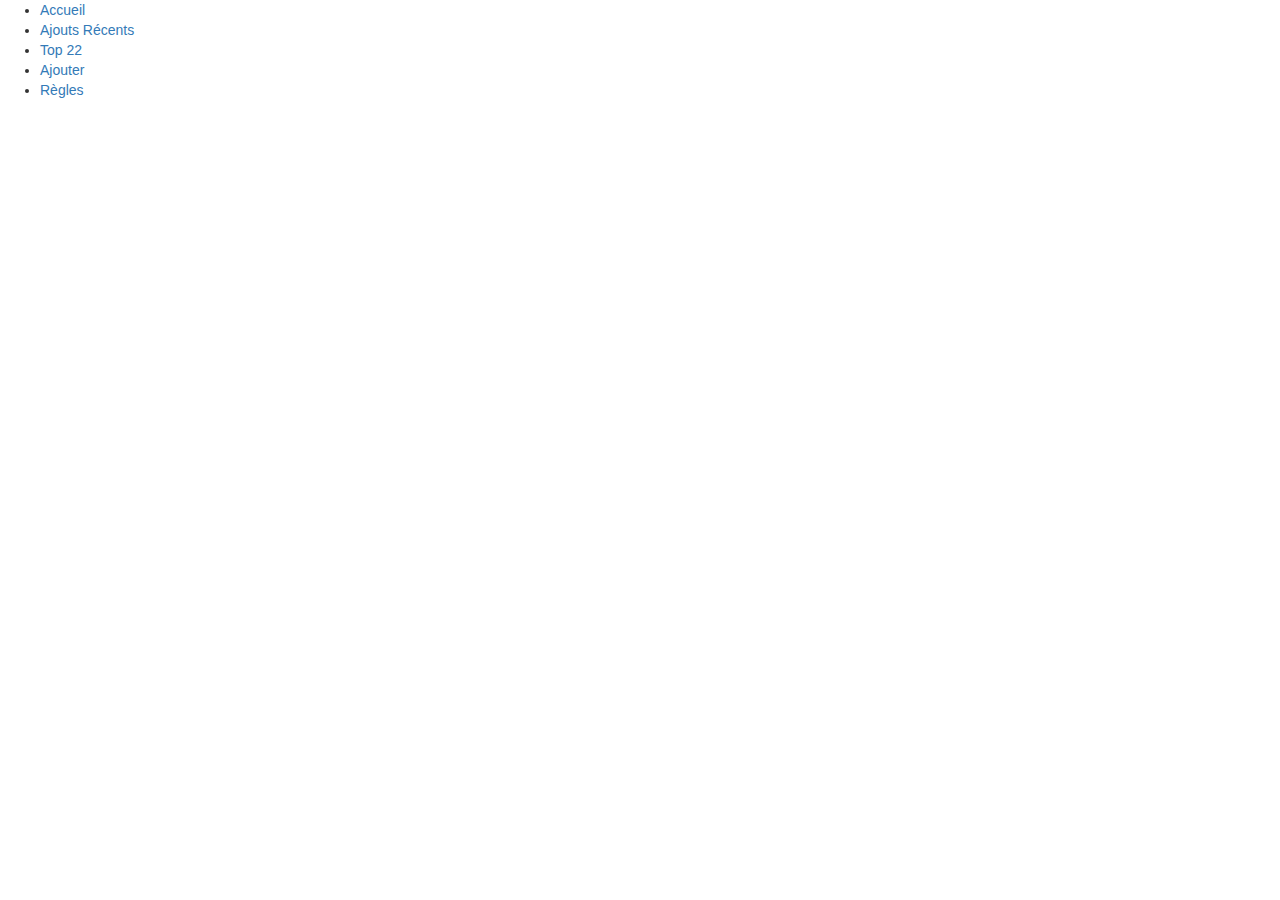
==== views/add.html @ 2922eb06 "Creation adding option" ====
<!DOCTYPE html>
<html lang="fr" xmlns="http://www.w3.org/1999/html">
<head>
    <meta charset="UTF-8">
    <meta name="viewport" content="width=device-width, initial-scale=1">
    <title>Add</title>

    <!-- BootStrap CSS lib -->
    <link rel="stylesheet" href="../lib/bootstrap/css/bootstrap.min.css">

    <!-- JQuery lib -->
    <script type="text/javascript" src="../lib/jquery/jquery-3.2.1.js"></script>

    <!-- BootStrap JS lib -->
    <script href="lib/bootstrap/js/bootstrap.js"></script>

    <script type="text/javascript">
        $(function(){
            $("#header").load("header.html");
            //$("#footer").load("views/footer.html");
        });
    </script>
</head>
<body>

<div id="header"></div>

<!--Remaining section-->

</body>
</html>
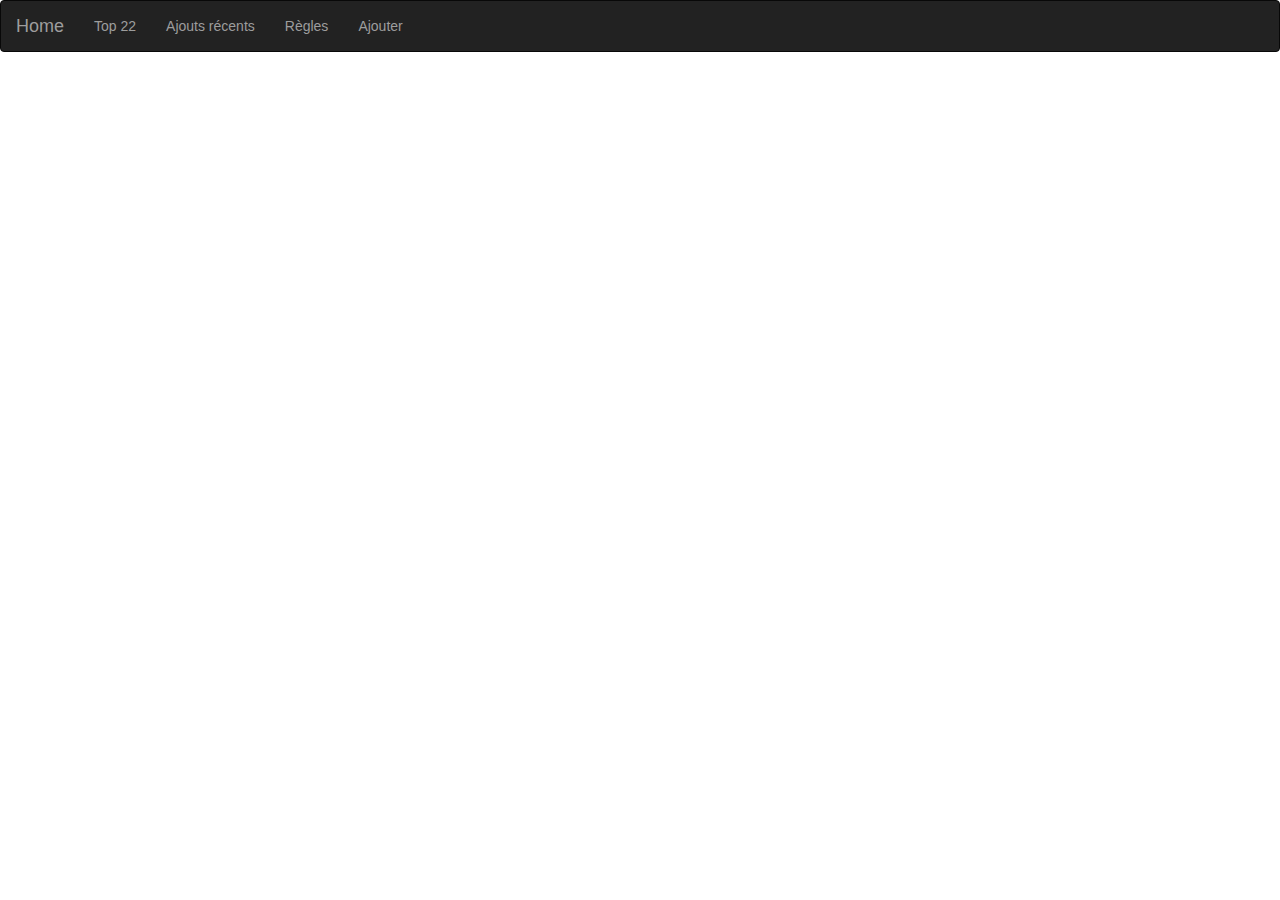
==== commit ee9bed68: "Using BootStrap lib in header" ====
--- a/views/add.html
+++ b/views/add.html
@@ -14,12 +14,8 @@
     <!-- BootStrap JS lib -->
     <script href="lib/bootstrap/js/bootstrap.js"></script>
 
-    <script type="text/javascript">
-        $(function(){
-            $("#header").load("header.html");
-            //$("#footer").load("views/footer.html");
-        });
-    </script>
+    <!-- Local JS File -->
+    <script type="text/javascript" src="../js/add.js"></script>
 </head>
 <body>
 
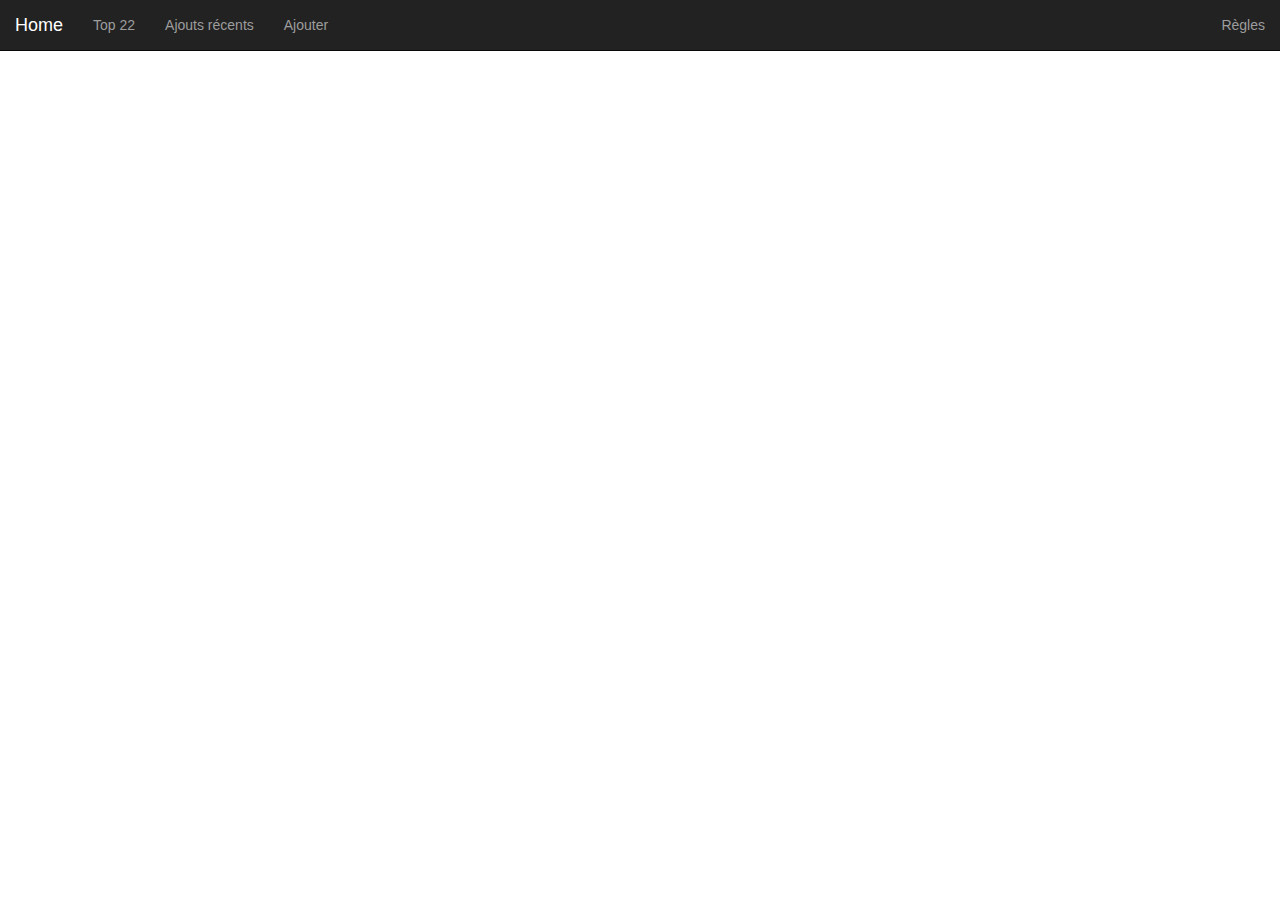
==== commit a9d49db2: "Implementation rules.html" ====
--- a/views/add.html
+++ b/views/add.html
@@ -19,7 +19,9 @@
 </head>
 <body>
 
-<div id="header"></div>
+<header>
+    <div id="header"></div>
+</header>
 
 <!--Remaining section-->
 
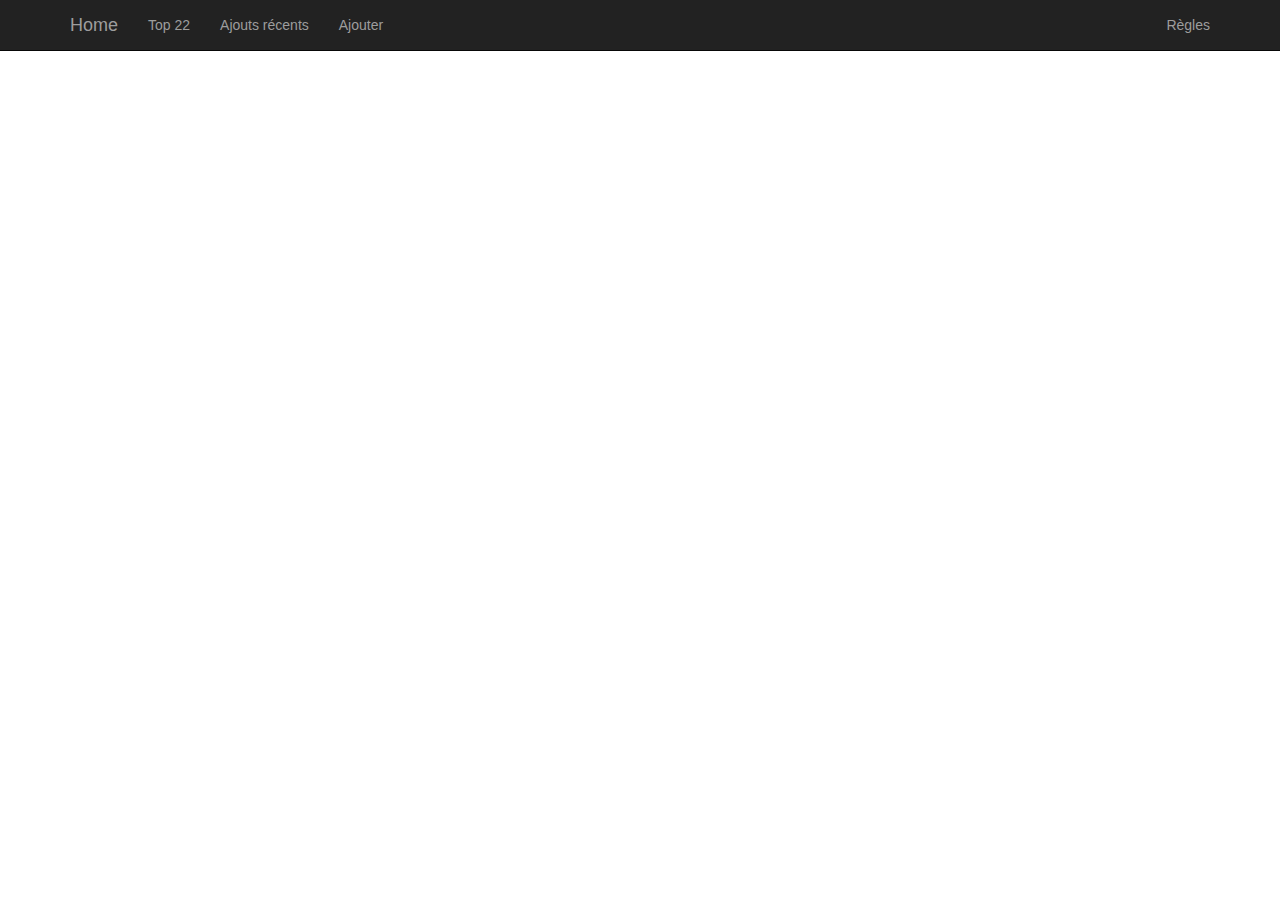
==== commit 2f3b9109: "Adding background to welcome page" ====
--- a/views/add.html
+++ b/views/add.html
@@ -2,7 +2,7 @@
 <html lang="fr" xmlns="http://www.w3.org/1999/html">
 <head>
     <meta charset="UTF-8">
-    <meta name="viewport" content="width=device-width, initial-scale=1">
+    <meta name="viewport" content="width=device-width, initial-scale=1, shrink-to-fit=no">
     <title>Add</title>
 
     <!-- BootStrap CSS lib -->
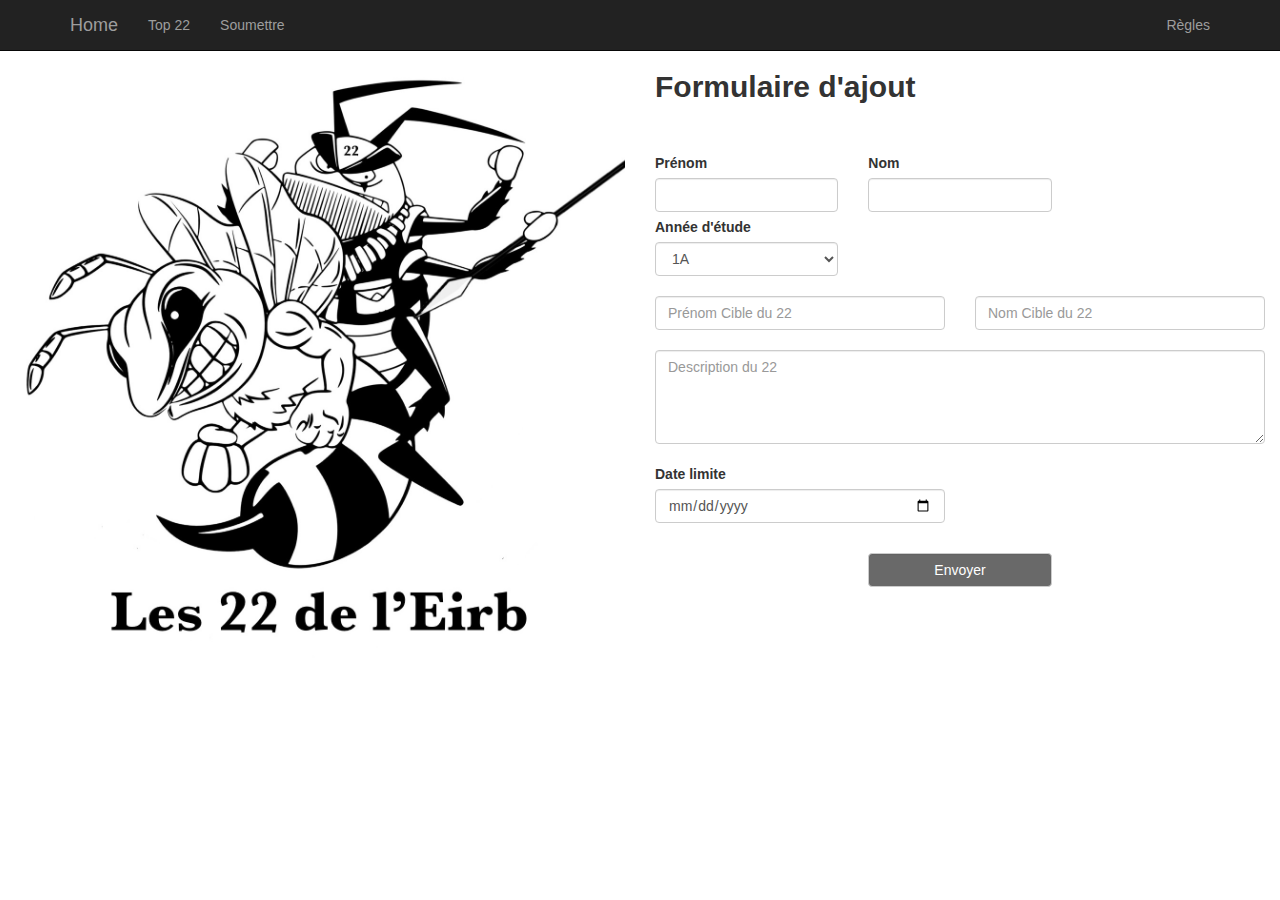
==== commit 49496ea7: "Delete news files and implement add and top files" ====
--- a/views/add.html
+++ b/views/add.html
@@ -12,7 +12,7 @@
     <script type="text/javascript" src="../lib/jquery/jquery-3.2.1.js"></script>
 
     <!-- BootStrap JS lib -->
-    <script href="lib/bootstrap/js/bootstrap.js"></script>
+    <script src="../lib/bootstrap/js/bootstrap.js"></script>
 
     <!-- Local JS File -->
     <script type="text/javascript" src="../js/add.js"></script>
@@ -25,5 +25,68 @@
 
 <!--Remaining section-->
 
+<div class="container-fluid">
+    <div class="row" style="padding-top: 50px">
+        <div class="col-sm-6" style="padding-top: 20px">
+            <img class="img-responsive" src="../images/logo22.jpg" alt="img.jpg">
+        </div>
+        <div class="col-sm-6">
+            <h2><strong>Formulaire d'ajout</strong></h2><br>
+            <form>
+                <div class="form-group" style="padding-top: 20px">
+                    <div class="row">
+                        <div class="col-sm-4">
+                            <label for="name">Prénom</label>
+                            <input class="form-control" id="name" name="name" type="text" required>
+                        </div>
+                        <div class="col-sm-4">
+                            <label for="lastname">Nom</label>
+                            <input class="form-control" id="lastname" name="lastname" type="text" required>
+                        </div>
+                    </div>
+                    <div class="row" style="padding-top: 5px">
+                        <div class="col-sm-4">
+                            <label for="filiere">Année d'étude</label>
+                            <select class="form-control" id="filiere" required>
+                                <option>1A</option>
+                                <option>2A</option>
+                                <option>3A(R)</option>
+                                <option>4A+</option>
+                            </select>
+                        </div>
+                    </div>
+                    <div class="row" style="padding-top: 20px">
+                        <div class="col-sm-6">
+                            <input class="form-control" id="targetName" name="targetName" placeholder="Prénom Cible du 22" type="text" required>
+                        </div>
+                        <div class="col-sm-6">
+                            <input class="form-control" id="targetLastname" name="targetLastname" placeholder="Nom Cible du 22" type="text" required>
+                        </div>
+                    </div>
+                    <div class="row" style="padding-top: 20px">
+                        <div class="col-sm-12">
+                            <textarea class="form-control" id="content" name="content" rows="4" placeholder="Description du 22" required></textarea>
+                        </div>
+                    </div>
+                    <div class="row" style="padding-top: 20px">
+                        <div class="col-sm-6">
+                            <label for="endDate">Date limite</label>
+                            <input class="form-control" id="endDate" name="endDate" type="date" required>
+                        </div>
+                    </div>
+                    <div class="row" style="padding-top: 30px">
+                        <div class="col-sm-4"></div>
+                        <div class="col-sm-4">
+                            <input class="form-control" type="submit" value="Envoyer" style="background-color: dimgrey; color: white">
+                        </div>
+                        <div class="col-sm-4"></div>
+                    </div>
+
+                </div>
+            </form>
+        </div>
+    </div>
+</div>
+
 </body>
 </html>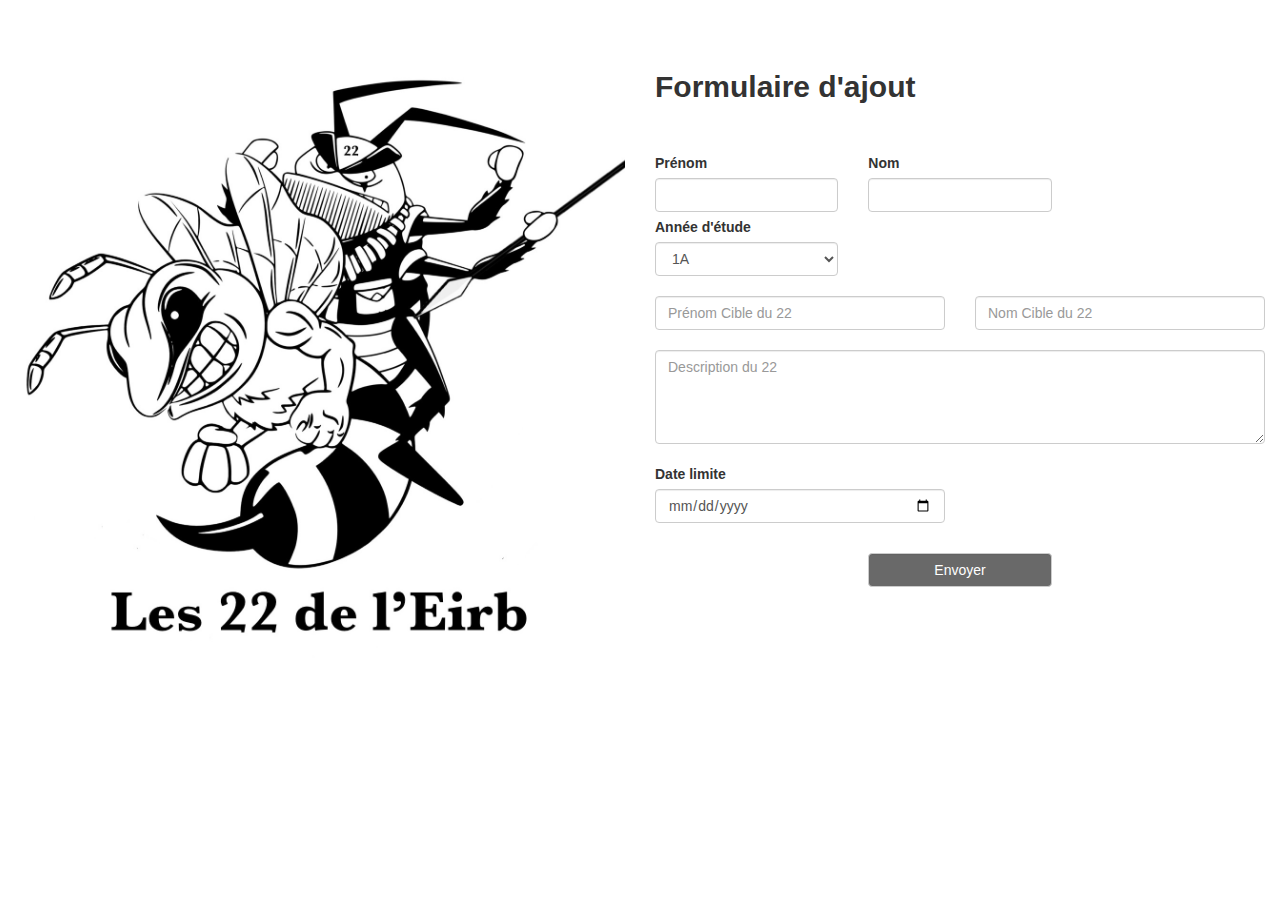
==== commit 65fbafc9: "Adding data-table and updating top view" ====
--- a/views/add.html
+++ b/views/add.html
@@ -15,13 +15,9 @@
     <script src="../lib/bootstrap/js/bootstrap.js"></script>
 
     <!-- Local JS File -->
-    <script type="text/javascript" src="../js/add.js"></script>
+    <script type="text/javascript" src="/TwentyTwo/js/global.js"></script>
 </head>
 <body>
-
-<header>
-    <div id="header"></div>
-</header>
 
 <!--Remaining section-->
 
@@ -32,7 +28,7 @@
         </div>
         <div class="col-sm-6">
             <h2><strong>Formulaire d'ajout</strong></h2><br>
-            <form>
+            <form action="top.html" method="GET">
                 <div class="form-group" style="padding-top: 20px">
                     <div class="row">
                         <div class="col-sm-4">
@@ -81,7 +77,6 @@
                         </div>
                         <div class="col-sm-4"></div>
                     </div>
-
                 </div>
             </form>
         </div>
@@ -89,4 +84,9 @@
 </div>
 
 </body>
+
+<header>
+    <div id="header"></div>
+</header>
+
 </html>